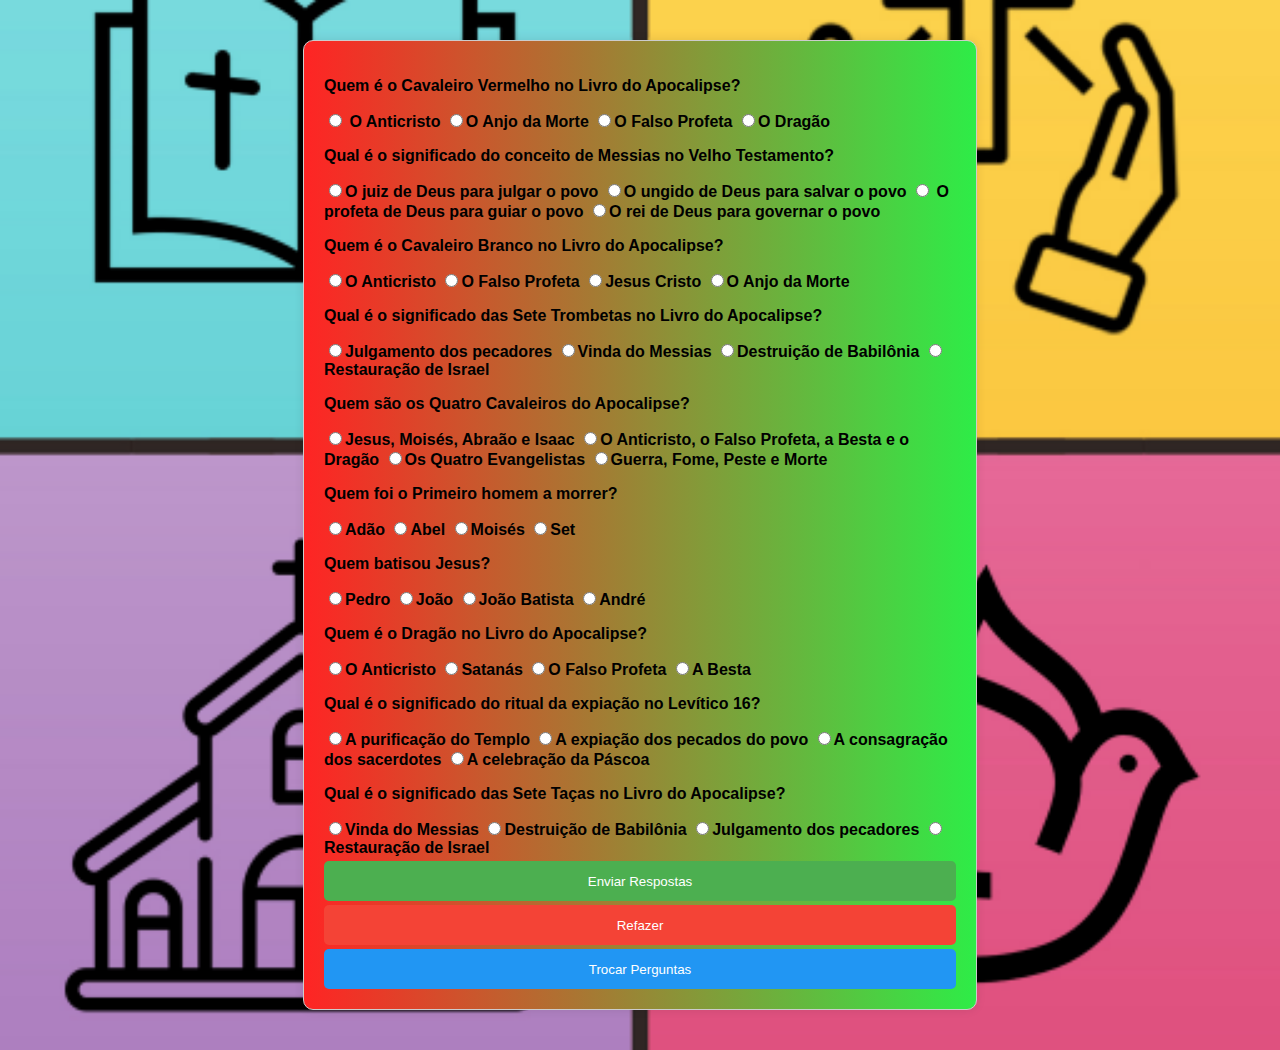
==== index.html @ 4e1a0771 "pronto" ====
<!DOCTYPE html>
<html lang="pt-br">
<head>
    <meta charset="UTF-8">
    <title>Jogo Biblico</title>
    <link rel="stylesheet" href="estilo/estilo.css">
    <link rel="shortcut icon" href="imagens/favicon.ico" type="image/x-icon">
</head>
<body>
    <div id="container"></div>

    <script src="script.js"></script>
</body>
</html>
---- estilo/estilo.css ----
body {
    font-family: Arial, sans-serif;
    background: black url(../imagens/fundo.png) center center no-repeat fixed;
    background-size: cover;
    font-weight: bolder;
}

form {
    max-width: 500px;
}

#container {
    background-image: linear-gradient(to right, #ff2424, #2eec47); 
    width: 50%;
    margin: 40px auto;
    padding: 20px;
    border: 1px solid #ccc;
    border-radius: 10px;
    box-shadow: 0 0 10px rgba(0, 0, 0, 0.1);
}

#enviar {
    width: 100%;
    height: 40px;
    background-color: #4CAF50;
    color: #fff;
    padding: 10px;
    margin-top: 4px;
    border: none;
    border-radius: 5px;
    cursor: pointer;
}

#enviar:hover {
    background-color: #3e8e41;
}

#refazer {
    width: 100%;
    height: 40px;
    background-color: #f44336;
    color: #fff;
    padding: 10px;
    margin-top: 4px;
    border: none;
    border-radius: 5px;
    cursor: pointer;
}

#refazer:hover {
    background-color: #da190b;
}

#respostas {
    background-image: linear-gradient(to right, #ff2424, #2eec47);
    width: 50%;
    margin: 40px auto;
    padding: 20px;
    border: 1px solid #ccc;
    border-radius: 10px;
    box-shadow: 0 0 10px rgba(0, 0, 0, 0.1);    
}

#trocar {
    width: 100%;
    height: 40px;
    background-color: #2196F3;
    color: #fff;
    padding: 10px;
    margin-top: 4px;
    border: none;
    border-radius: 5px;
    cursor: pointer;
}

#trocar:hover {
    background-color: #0b7dda;
}
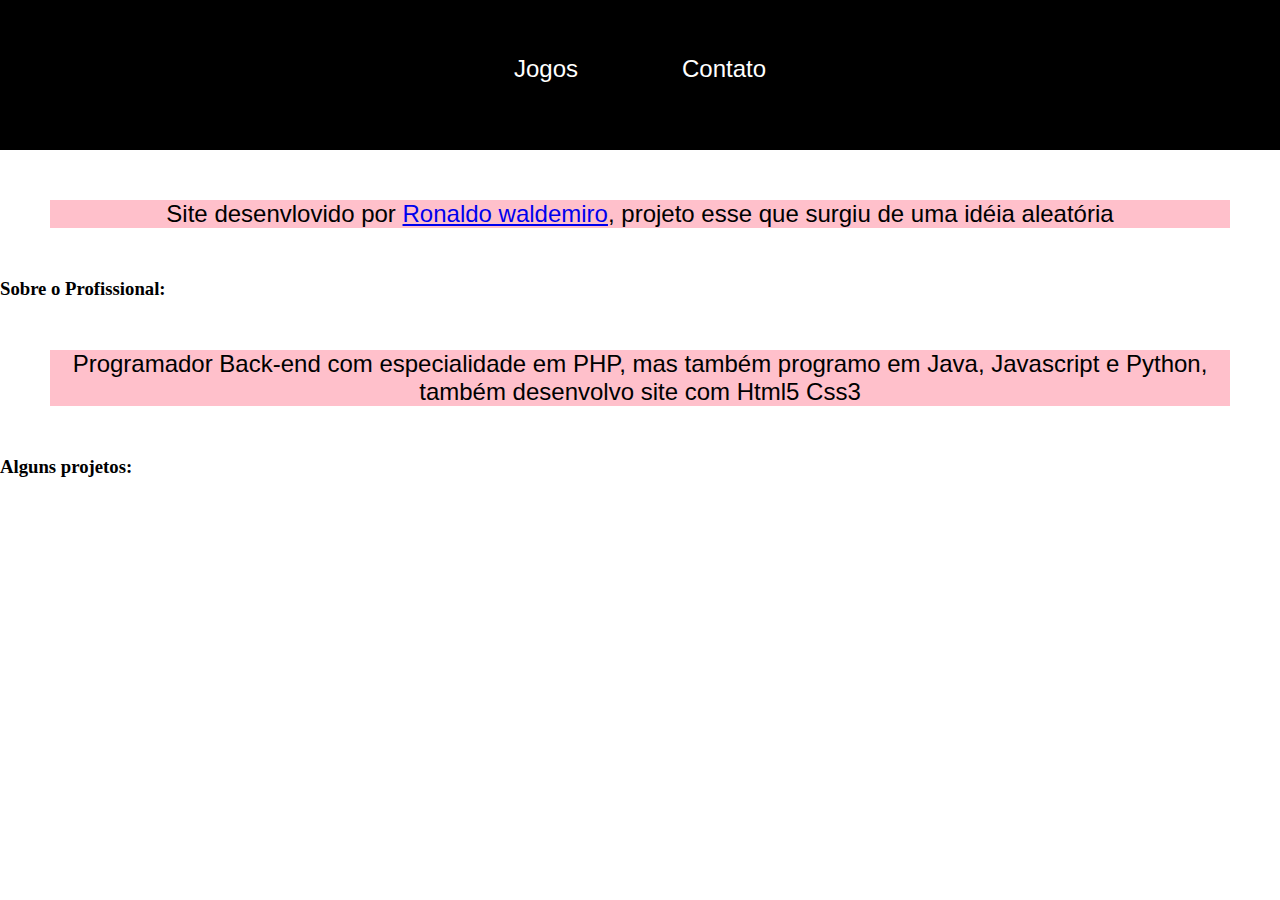
==== commit 1cf0e3fa: "up" ====
--- a/index.html
+++ b/index.html
@@ -2,13 +2,19 @@
 <html lang="pt-br">
 <head>
     <meta charset="UTF-8">
-    <title>Jogo Biblico</title>
-    <link rel="stylesheet" href="estilo/estilo.css">
+    <meta name="viewport" content="width=device-width, initial-scale=1.0">
+    <title>Início</title>
+    <link rel="stylesheet" href="estilo/inicio.css">
     <link rel="shortcut icon" href="imagens/favicon.ico" type="image/x-icon">
 </head>
 <body>
-    <div id="container"></div>
-
-    <script src="script.js"></script>
+    <nav>        
+        <a href="jogos.html">Jogos</a>
+        <a href="contato.html">Contato</a>        
+    </nav>
+    <p>Site desenvlovido por <a href="https://www.linkedin.com/in/ronaldo-waldomiro-0966b72bb/">Ronaldo waldemiro</a>, projeto esse que surgiu de uma idéia aleatória</p>
+    <h3>Sobre o Profissional:</h3>
+    <p>Programador Back-end com especialidade em PHP, mas também programo em Java, Javascript e Python, também desenvolvo site com Html5 Css3</p>
+    <h3>Alguns projetos:</h3>
 </body>
 </html>--- a/estilo/inicio.css
+++ b/estilo/inicio.css
@@ -0,0 +1,31 @@
+* {
+    margin: 0;
+    padding: 0;
+    box-sizing: border-box;
+}
+nav {
+    height: 150px;
+    background-color: #000000;
+    color: white;
+    text-align: center;
+    margin: auto;
+    padding: 55px;
+}
+
+nav a {
+    font-family: Arial, Helvetica, sans-serif;
+    font-size: 1.5em;
+    color: white;
+    text-decoration: none;
+    margin: 50px;
+    
+}
+
+p {
+    background-color: pink;
+    font-family: Arial, Helvetica, sans-serif;
+    font-size: 1.5em;
+    color: black;
+    text-align: center;
+    margin: 50px;
+}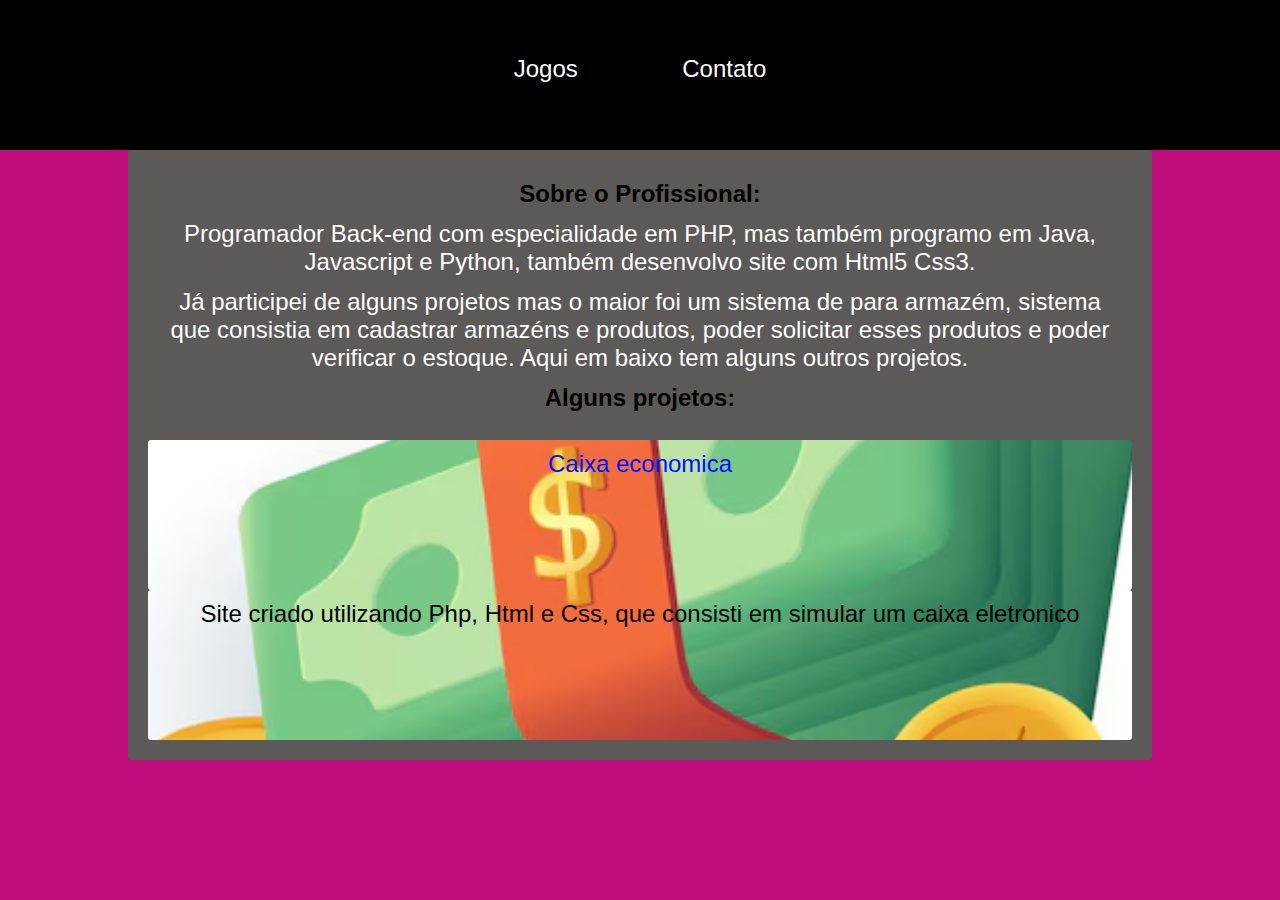
==== commit 8eddc207: "up" ====
--- a/index.html
+++ b/index.html
@@ -4,7 +4,7 @@
     <meta charset="UTF-8">
     <meta name="viewport" content="width=device-width, initial-scale=1.0">
     <title>Início</title>
-    <link rel="stylesheet" href="estilo/inicio.css">
+    <link rel="stylesheet" href="estilo/inici.css">
     <link rel="shortcut icon" href="imagens/favicon.ico" type="image/x-icon">
 </head>
 <body>
@@ -12,9 +12,18 @@
         <a href="jogos.html">Jogos</a>
         <a href="contato.html">Contato</a>        
     </nav>
-    <p>Site desenvlovido por <a href="https://www.linkedin.com/in/ronaldo-waldomiro-0966b72bb/">Ronaldo waldemiro</a>, projeto esse que surgiu de uma idéia aleatória</p>
-    <h3>Sobre o Profissional:</h3>
-    <p>Programador Back-end com especialidade em PHP, mas também programo em Java, Javascript e Python, também desenvolvo site com Html5 Css3</p>
-    <h3>Alguns projetos:</h3>
+    <main>
+        
+        <h3>Sobre o Profissional:</h3>
+        <p>Programador Back-end com especialidade em PHP, mas também programo em Java, Javascript e Python, também desenvolvo site com Html5 Css3.</p>
+        <p>Já participei de alguns projetos mas o maior foi um sistema de para armazém, sistema que consistia em cadastrar armazéns e produtos, poder solicitar esses produtos e poder verificar o estoque. Aqui em baixo tem alguns outros projetos.</p>
+        <h3>Alguns projetos:</h3><br>
+        <p class="economica"><a href="../cursophp/desafios/desafio013/index.php">Caixa economica</a></p>
+        <p class="economica">Site criado utilizando Php, Html e Css, que consisti em simular um caixa eletronico</p>
+        
+    </main>
+    <!-- <footer>
+        <p>Site desenvlovido por <a href="https://www.linkedin.com/in/ronaldo-waldomiro-0966b72bb/">Ronaldo waldemiro</a></p>
+    </footer> -->
 </body>
 </html>--- a/estilo/inici.css
+++ b/estilo/inici.css
@@ -0,0 +1,99 @@
+* {
+    margin: 0;
+    padding: 0;
+    box-sizing: border-box;
+}
+
+body {
+    background-color: #be0d7a;
+    font-family: Arial, Helvetica, sans-serif;
+    height: 100vh;
+}
+
+nav {
+    height: 150px;
+    background-color: #000000;
+    color: white;
+    text-align: center;
+    margin: auto;
+    padding: 55px;
+}
+
+nav a {
+    font-family: Arial, Helvetica, sans-serif;
+    font-size: 1.5em;
+    color: white;
+    text-decoration: none;
+    margin: 50px;
+    
+}
+
+main {
+    background-color: #5c5959;
+    margin: auto;
+    padding: 20px;
+    width: 80%;
+    border-radius: 3px;
+}
+
+p {
+    
+    font-family: Arial, Helvetica, sans-serif;
+    font-size: 1.5em;
+    color: rgb(255, 255, 255);
+    text-align: center;
+    margin: 12px;
+}
+
+h3 {
+    font-family: Arial, Helvetica, sans-serif;
+    font-size: 1.5em;
+    color: black;
+    text-align: center;
+    margin: 10px;
+}
+
+.economica {
+    background-image: url(../imagens/dinheiro.png);
+    background-size: 100%;
+    background-repeat: no-repeat;
+    background-position: right center;
+    background-attachment: fixed;
+    height: 150px;
+    padding: 10px;
+    color: rgb(0, 0, 0);
+    /* text-align: right; */
+    margin: auto;
+    
+    width: 100%;
+    border-radius: 3px;
+}
+
+.economica a {
+    padding-top: 3px;
+    border-top: 3px;
+    color: rgb(0, 17, 255);
+    text-decoration: none;
+    text-align: left;
+}
+
+footer {
+    background-color: #000000;
+    color: white;
+    text-align: center;
+    
+}  
+
+footer p {
+    font-family: Arial, Helvetica, sans-serif;
+    font-size: 1.2em;
+    color: white;
+    text-align: center;
+    
+}
+
+footer a {
+    color: white;
+    text-decoration: none;
+    
+}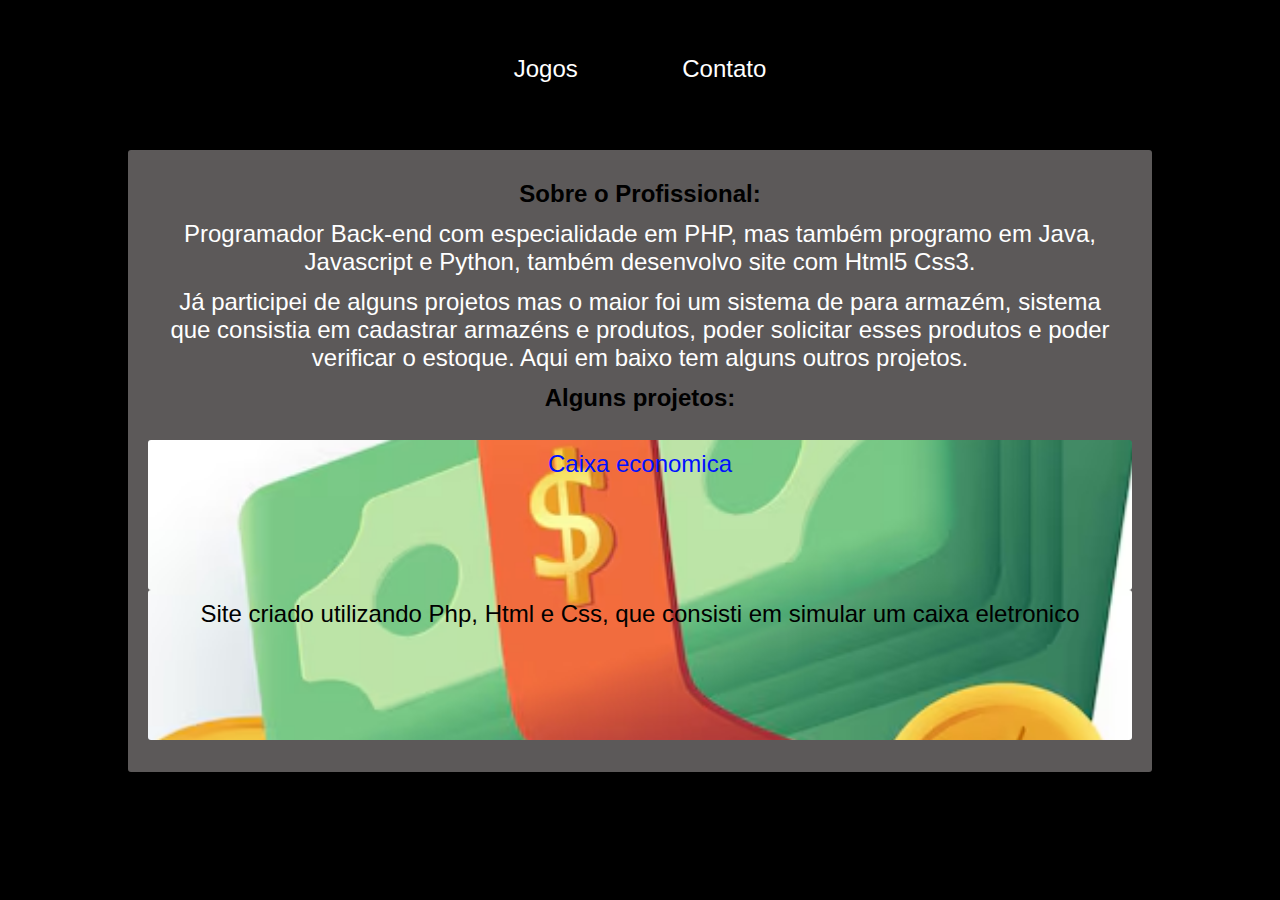
==== commit 4e8f8c97: "up" ====
--- a/index.html
+++ b/index.html
@@ -20,6 +20,7 @@
         <h3>Alguns projetos:</h3><br>
         <p class="economica"><a href="../cursophp/desafios/desafio013/index.php">Caixa economica</a></p>
         <p class="economica">Site criado utilizando Php, Html e Css, que consisti em simular um caixa eletronico</p>
+        <p></p>
         
     </main>
     <!-- <footer>
--- a/estilo/inici.css
+++ b/estilo/inici.css
@@ -5,7 +5,7 @@
 }
 
 body {
-    background-color: #be0d7a;
+    background-color: #000000;
     font-family: Arial, Helvetica, sans-serif;
     height: 100vh;
 }
